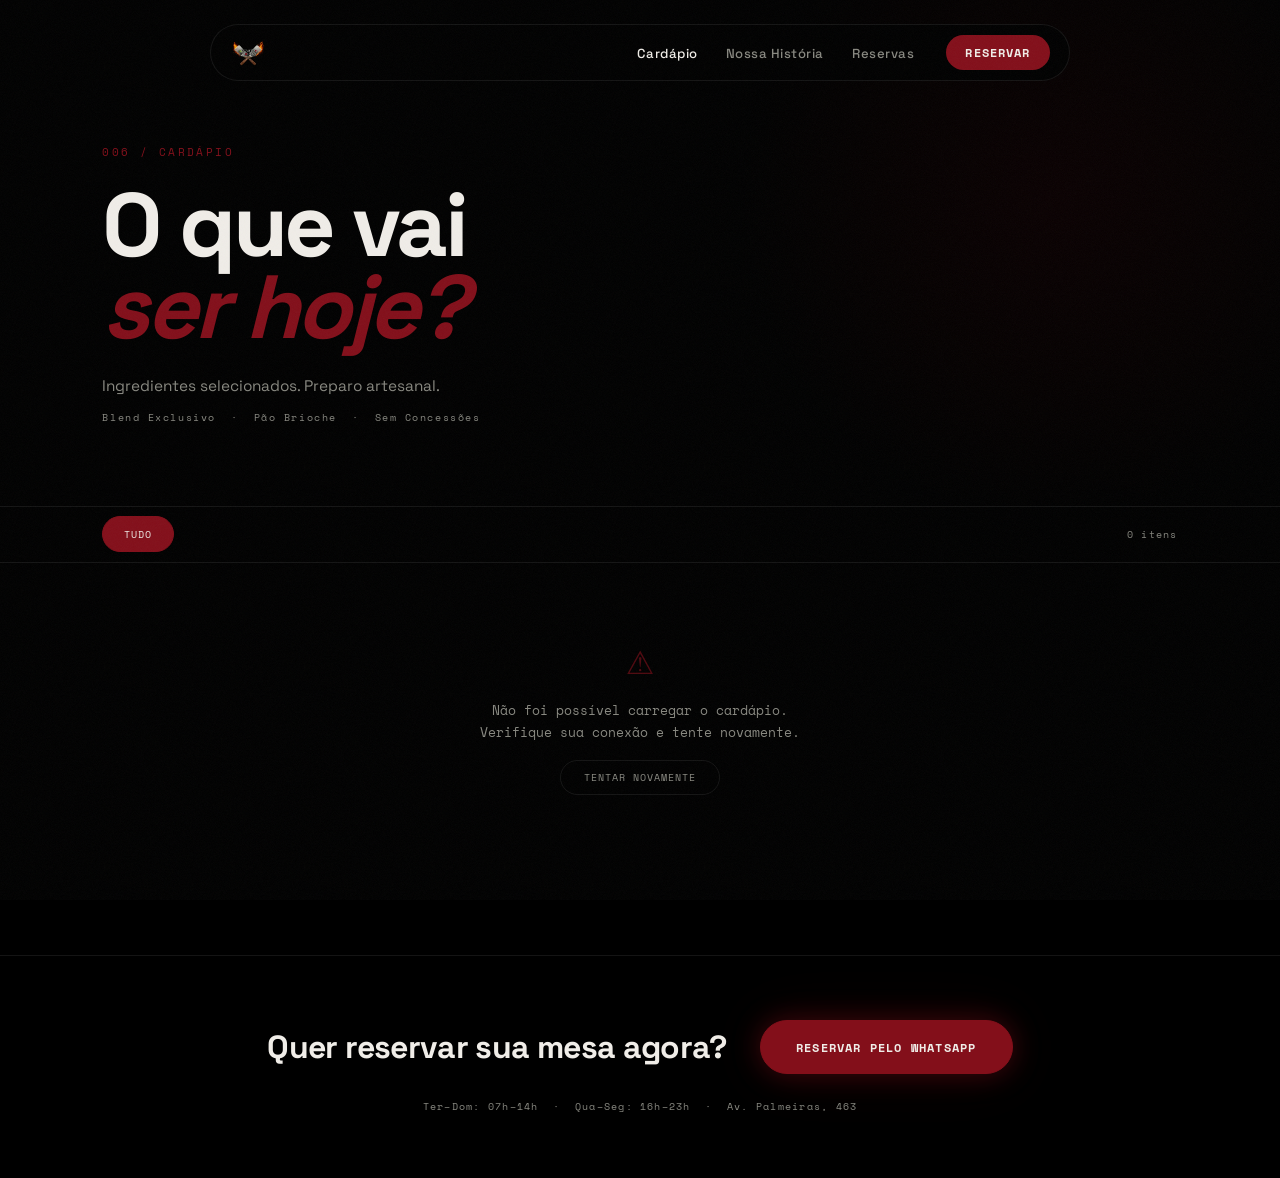
==== cardapio.html @ 656041cb "feat: expandir landing e cardapio com deploy e configuracoes Inclui estrutura completa de cardapio, " ====
<!DOCTYPE html>
<html lang="pt-BR">
<head>
  <meta charset="UTF-8" />
  <meta name="viewport" content="width=device-width, initial-scale=1.0, user-scalable=no" />
  <title>Cardápio — Cozinha Master</title>
  <meta name="description" content="Conheça o cardápio completo da Cozinha Master. Hambúrgueres artesanais, combos, bebidas e extras." />
  <link rel="icon" href="assets/images/favicon.ico" type="image/x-icon" />
  <link rel="preconnect" href="https://fonts.googleapis.com" />
  <link rel="preconnect" href="https://fonts.gstatic.com" crossorigin />
  <link href="https://fonts.googleapis.com/css2?family=Space+Grotesk:wght@400;500;700&family=Space+Mono:wght@400;700&display=swap" rel="stylesheet" />
  <link rel="stylesheet" href="css/style.css" />
  <link rel="stylesheet" href="css/cardapio.css" />
</head>
<body>

  <!-- ── NOISE OVERLAY ── -->
  <div class="noise-overlay" aria-hidden="true"></div>

  <!-- ── NAVBAR ── -->
  <header class="site-header visible" id="site-header">
    <nav class="navbar-pill">
      <a href="index.html" class="navbar-logo">
        <img src="assets/images/Logo.png" alt="Cozinha Master" />
      </a>
      <ul class="navbar-links">
        <li><a href="cardapio.html" class="nav-active">Cardápio</a></li>
        <li><a href="index.html#sobre">Nossa História</a></li>
        <li><a href="index.html#cta">Reservas</a></li>
      </ul>
      <a href="#" class="navbar-cta wa-link" target="_blank" rel="noopener">Reservar</a>
    </nav>
  </header>

  <!-- ── HERO HEADER ── -->
  <section class="cardapio-hero">
    <div class="cardapio-hero-inner">
      <span class="cardapio-label">006 / Cardápio</span>
      <h1 class="cardapio-title">
        O que vai<br />
        <em>ser hoje?</em>
      </h1>
      <p class="cardapio-subtitle">
        Ingredientes selecionados. Preparo artesanal.<br />
        <span class="cardapio-subtitle-mono">Blend Exclusivo&nbsp;&nbsp;·&nbsp;&nbsp;Pão Brioche&nbsp;&nbsp;·&nbsp;&nbsp;Sem Concessões</span>
      </p>
    </div>
  </section>

  <!-- ── FILTER TABS (populado dinamicamente pelo JS) ── -->
  <div class="filter-bar">
    <div class="filter-tabs" id="filter-tabs">
      <button class="filter-tab active" data-filter="all">Tudo</button>
    </div>
    <span class="filter-count" id="filter-count">—</span>
  </div>

  <!-- ── MENU WRAP (populado dinamicamente pelo JS) ── -->
  <main class="menu-wrap" id="menu-wrap"></main>

  <!-- ── FOOTER CTA ── -->
  <section class="cardapio-footer-cta">
    <div class="cardapio-footer-inner">
      <p class="footer-cta-text">Quer reservar sua mesa agora?</p>
      <a href="#" class="cta-button cta-button--primary wa-link" target="_blank" rel="noopener">
        Reservar pelo WhatsApp
      </a>
    </div>
    <p class="footer-cta-meta"><span data-cfg="hours_morning">Ter–Dom: 07h–14h</span>&nbsp;&nbsp;·&nbsp;&nbsp;<span data-cfg="hours_evening">Qua–Seg: 16h–23h</span>&nbsp;&nbsp;·&nbsp;&nbsp;<span data-cfg="address_line1">Av. Palmeiras, 463</span></p>
  </section>

  <script src="js/config.js"></script>
  <script src="js/site-config.js"></script>
  <script src="js/cardapio.js"></script>
</body>
</html>
---- css/style.css ----
/* ============================================================
   CozinhaMaster Burger — Deep Space Tech
   Preset: #0a0a0a · Acento #C0392B · Space Grotesk + Space Mono
   ============================================================ */

/* ── RESET & ROOT ─────────────────────────────────────────── */
*, *::before, *::after {
  box-sizing: border-box;
  margin: 0;
  padding: 0;
}

:root {
  --bg:          #000000;
  --bg-2:        #0a0a0a;
  --text:        #f0ede8;
  --text-muted:  #888880;
  --accent:      #830f1a;
  --accent-dim:  rgba(192, 57, 43, 0.15);
  --accent-glow: rgba(192, 57, 43, 0.35);
  --border:      rgba(255, 255, 255, 0.08);
  --font-sans:   'Space Grotesk', system-ui, sans-serif;
  --font-mono:   'Space Mono', 'Courier New', monospace;
  --ease-quint:  cubic-bezier(0.23, 1, 0.32, 1);
  --ease-bounce: cubic-bezier(0.34, 1.56, 0.64, 1);
}

html {
  font-size: 16px;
  scroll-behavior: auto;
}

body {
  background: var(--bg);
  color: var(--text);
  font-family: var(--font-sans);
  overflow-x: hidden;
  -webkit-font-smoothing: antialiased;
}

a { color: inherit; text-decoration: none; }
ul { list-style: none; }
img { display: block; max-width: 100%; }

/* ── NOISE OVERLAY ─────────────────────────────────────────── */
.noise-overlay {
  position: fixed;
  inset: 0;
  z-index: 9999;
  pointer-events: none;
  opacity: 0.04;
  background-image: url("data:image/svg+xml,%3Csvg xmlns='http://www.w3.org/2000/svg' width='300' height='300'%3E%3Cfilter id='n'%3E%3CfeTurbulence type='fractalNoise' baseFrequency='0.9' numOctaves='4' stitchTiles='stitch'/%3E%3C/filter%3E%3Crect width='300' height='300' filter='url(%23n)' opacity='1'/%3E%3C/svg%3E");
  background-size: 200px 200px;
}

/* ── LOADER ────────────────────────────────────────────────── */
#loader {
  position: fixed;
  inset: 0;
  z-index: 9000;
  background: var(--bg);
  display: flex;
  flex-direction: column;
  align-items: flex-start;
  justify-content: flex-end;
  padding: 8vw;
  transition: opacity 0.8s var(--ease-quint), visibility 0.8s;
}

#loader.hidden {
  opacity: 0;
  visibility: hidden;
  pointer-events: none;
}

.loader-brand {
  display: flex;
  flex-direction: column;
  gap: 0.25rem;
  margin-bottom: 3rem;
}

.loader-brand-main {
  font-family: var(--font-sans);
  font-weight: 700;
  font-size: clamp(2.5rem, 7vw, 5rem);
  letter-spacing: -0.03em;
  line-height: 1;
  color: var(--text);
}

.loader-brand-sub {
  font-family: var(--font-mono);
  font-size: clamp(0.75rem, 1.5vw, 1rem);
  letter-spacing: 0.25em;
  color: var(--accent);
  text-transform: uppercase;
}

.loader-progress {
  display: flex;
  align-items: center;
  gap: 1.5rem;
  width: 100%;
  max-width: 400px;
  margin-bottom: 1rem;
}

.loader-bar-track {
  flex: 1;
  height: 1px;
  background: var(--border);
  overflow: hidden;
}

#loader-bar {
  height: 100%;
  width: 0%;
  background: var(--accent);
  transition: width 0.3s var(--ease-quint);
}

#loader-percent {
  font-family: var(--font-mono);
  font-size: 0.75rem;
  color: var(--text-muted);
  min-width: 3ch;
  text-align: right;
}

.loader-status {
  font-family: var(--font-mono);
  font-size: 0.7rem;
  color: var(--text-muted);
  letter-spacing: 0.1em;
  text-transform: uppercase;
}

/* ── NAVBAR — PÍLULA FLUTUANTE ─────────────────────────────── */
.site-header {
  position: fixed;
  top: 1.5rem;
  left: 50%;
  transform: translateX(-50%);
  z-index: 800;
  width: min(92vw, 860px);
  opacity: 0;
  transition: opacity 0.6s var(--ease-quint);
}

.site-header.visible {
  opacity: 1;
}

.navbar-pill {
  display: flex;
  align-items: center;
  gap: 2rem;
  padding: 0.6rem 1.2rem;
  border-radius: 9999px;
  background: transparent;
  border: 1px solid transparent;
  transition:
    background 0.5s var(--ease-quint),
    border-color 0.5s var(--ease-quint),
    backdrop-filter 0.5s var(--ease-quint);
}

.site-header.scrolled .navbar-pill {
  background: rgba(0, 0, 0, 0.72);
  border-color: var(--border);
  backdrop-filter: blur(20px);
  -webkit-backdrop-filter: blur(20px);
}

.navbar-logo img {
  height: 36px;
  width: auto;
  object-fit: contain;
}

.navbar-links {
  display: flex;
  align-items: center;
  gap: 1.75rem;
  margin-left: auto;
}

.navbar-links a {
  font-size: 0.82rem;
  font-weight: 500;
  letter-spacing: 0.04em;
  color: var(--text-muted);
  transition: color 0.25s;
}

.navbar-links a:hover { color: var(--text); }

.navbar-cta {
  font-family: var(--font-mono);
  font-size: 0.72rem;
  font-weight: 700;
  letter-spacing: 0.1em;
  text-transform: uppercase;
  padding: 0.55rem 1.2rem;
  border-radius: 9999px;
  background: var(--accent);
  color: var(--text);
  transition: background 0.25s, transform 0.2s var(--ease-bounce);
  white-space: nowrap;
}

.navbar-cta:hover {
  background: #830f1a;
  transform: scale(1.04);
}

/* ── HERO STANDALONE ──────────────────────────────────────── */
.hero-standalone {
  position: relative;
  height: 100dvh;
  background: var(--bg);
  display: flex;
  align-items: flex-end;
  padding: 0 8vw 10vh;
  overflow: hidden;
  z-index: 10;
}

.hero-content {
  max-width: 55vw;
  display: flex;
  flex-direction: column;
  gap: 1.5rem;
}

.hero-label {
  font-family: var(--font-mono);
  font-size: 0.72rem;
  letter-spacing: 0.2em;
  color: var(--accent);
  text-transform: uppercase;
  display: block;
  opacity: 0;
  transform: translateY(20px);
}

.hero-heading {
  font-family: var(--font-sans);
  font-weight: 700;
  font-size: clamp(4rem, 10vw, 10rem);
  line-height: 0.92;
  letter-spacing: -0.04em;
  color: var(--text);
  display: flex;
  flex-direction: column;
  gap: 0;
}

.hero-word {
  display: block;
  opacity: 0;
  transform: translateY(40px);
}

.hero-word--accent {
  color: var(--accent);
  font-style: italic;
}

.hero-tagline {
  font-size: clamp(0.9rem, 1.5vw, 1.1rem);
  color: var(--text-muted);
  line-height: 1.7;
  opacity: 0;
  transform: translateY(20px);
  max-width: 400px;
}

.hero-tagline-mono {
  font-family: var(--font-mono);
  font-size: 0.72rem;
  letter-spacing: 0.1em;
  color: var(--text-muted);
  display: block;
  margin-top: 0.5rem;
}

.hero-cta {
  display: inline-flex;
  align-items: center;
  gap: 0.6rem;
  font-family: var(--font-mono);
  font-size: 0.75rem;
  font-weight: 700;
  letter-spacing: 0.12em;
  text-transform: uppercase;
  color: var(--text);
  border-bottom: 1px solid var(--border);
  padding-bottom: 0.4rem;
  width: fit-content;
  opacity: 0;
  transform: translateY(20px);
  transition: color 0.25s, border-color 0.25s;
}

.hero-cta:hover {
  color: var(--accent);
  border-color: var(--accent);
}

/* ── HERO LOGO ASIDE ──────────────────────────────────────── */
.hero-logo-aside {
  position: absolute;
  right: 8vw;
  bottom: 10vh;
  opacity: 0;
  transform: translateY(20px);
  z-index: 0;
  display: flex;
  flex-direction: column;
  align-items: center;
  gap: 2rem;
}

.hero-content {
  position: relative;
  z-index: 1;
}

.hero-logo-aside img {
  width: clamp(280px, 36vw, 620px);
  height: auto;
  object-fit: contain;
  opacity: 0.90;
}

.hero-logo-aside .hero-cta {
  font-size: 1rem;
  letter-spacing: 0.15em;
  padding-bottom: 0.6rem;
  opacity: 1;
  transform: none;
  z-index: 1;
  position: relative;
}

.hero-scroll-indicator {
  position: absolute;
  right: 8vw;
  bottom: 10vh;
  display: flex;
  flex-direction: column;
  align-items: center;
  gap: 1rem;
  opacity: 0;
}

.hero-scroll-text {
  font-family: var(--font-mono);
  font-size: 0.6rem;
  letter-spacing: 0.2em;
  color: var(--text-muted);
  writing-mode: vertical-rl;
  text-orientation: mixed;
}

.hero-scroll-line {
  width: 1px;
  height: 60px;
  background: linear-gradient(to bottom, var(--text-muted), transparent);
  animation: scrollPulse 2s ease-in-out infinite;
}

@keyframes scrollPulse {
  0%, 100% { opacity: 0.3; transform: scaleY(1); }
  50% { opacity: 1; transform: scaleY(0.6) translateY(30%); }
}

/* ── CANVAS WRAP ────────────────────────────────────────────── */
.canvas-wrap {
  position: fixed;
  opacity: 0.80;
  inset: 0;
  z-index: 5;
  clip-path: circle(0% at 50% 50%);
  will-change: clip-path;
}

.canvas-wrap::after {
  content: '';
  position: absolute;
  inset: 0;
  background: rgba(0, 0, 0, 0.30);
  pointer-events: none;
}

#canvas {
  width: 100%;
  height: 100%;
  display: block;
}

/* ── DARK OVERLAY ───────────────────────────────────────────── */
#dark-overlay {
  position: fixed;
  inset: 0;
  z-index: 6;
  background: rgba(10, 10, 10, 0);
  opacity: 0;
  pointer-events: none;
  will-change: opacity;
}

/* ── MARQUEE ────────────────────────────────────────────────── */
.marquee-wrap {
  position: fixed;
  bottom: 3vh;
  left: 0;
  right: 0;
  z-index: 20;
  overflow: hidden;
  pointer-events: none;
  opacity: 0;
  will-change: transform, opacity;
}

.marquee-text {
  font-family: var(--font-sans);
  font-weight: 700;
  font-size: clamp(6rem, 12vw, 14rem);
  line-height: 1;
  white-space: nowrap;
  color: transparent;
  -webkit-text-stroke: 1px rgba(255,255,255,0.06);
  letter-spacing: -0.02em;
  will-change: transform;
}

/* ── SCROLL CONTAINER ───────────────────────────────────────── */
#scroll-container {
  position: relative;
  height: 800vh;
  z-index: 15;
  pointer-events: none;
}

/* ── CONTENT SECTIONS ───────────────────────────────────────── */
.scroll-section {
  position: absolute;
  left: 0;
  right: 0;
  display: flex;
  align-items: center;
  min-height: 100vh;
  pointer-events: auto;
  opacity: 0;
  will-change: opacity, transform;
}

.align-left {
  justify-content: flex-start;
  padding: 0 8vw;
}

.align-right {
  justify-content: flex-end;
  padding: 0 8vw;
}

.align-left  { padding-right: 55vw; }
.align-right { padding-left: 55vw; }

.section-inner {
  max-width: 38vw;
  display: flex;
  flex-direction: column;
  gap: 1.5rem;
}

.section-label {
  font-family: var(--font-mono);
  font-size: 0.7rem;
  letter-spacing: 0.2em;
  color: var(--accent);
  text-transform: uppercase;
  display: block;
}

.section-heading {
  font-family: var(--font-sans);
  font-weight: 700;
  font-size: clamp(2.5rem, 5vw, 5rem);
  line-height: 0.95;
  letter-spacing: -0.03em;
  color: var(--text);
}

.section-body {
  font-size: clamp(0.85rem, 1.2vw, 1rem);
  line-height: 1.75;
  color: var(--text-muted);
  max-width: 32ch;
}

.section-note {
  font-family: var(--font-mono);
  font-size: 0.65rem;
  letter-spacing: 0.12em;
  color: rgba(255,255,255,0.2);
  text-transform: uppercase;
  display: block;
  border-top: 1px solid var(--border);
  padding-top: 1rem;
}

/* ── STATS / MANIFESTO ──────────────────────────────────────── */
.section-stats {
  justify-content: flex-start;
  padding: 0 8vw;
}

.stats-manifesto {
  display: flex;
  flex-direction: column;
  gap: 4rem;
  max-width: 45vw;
}

.manifesto-block {
  display: flex;
  flex-direction: column;
  gap: 1.5rem;
}

.manifesto-contrast {
  font-size: clamp(1.1rem, 2vw, 1.6rem);
  line-height: 1.5;
}

.manifesto-common {
  color: var(--text-muted);
  font-weight: 400;
}

.manifesto-diff {
  color: var(--text);
  font-weight: 700;
  font-size: clamp(1.4rem, 2.5vw, 2.2rem);
  line-height: 1.3;
  display: block;
  margin-top: 0.75rem;
}

.manifesto-diff em,
.manifesto-diff span {
  color: var(--accent);
}

.stats-grid {
  display: grid;
  grid-template-columns: repeat(2, 1fr);
  gap: 2.5rem 4rem;
}

.stat {
  display: flex;
  flex-direction: column;
  gap: 0.3rem;
}

.stat-number {
  font-family: var(--font-sans);
  font-weight: 700;
  font-size: clamp(2.8rem, 5vw, 5rem);
  line-height: 1;
  letter-spacing: -0.04em;
  color: var(--text);
}

.stat-suffix {
  font-family: var(--font-mono);
  font-size: 0.8rem;
  color: var(--accent);
  margin-left: 0.1em;
}

.stat-label {
  font-family: var(--font-mono);
  font-size: 0.65rem;
  letter-spacing: 0.1em;
  color: var(--text-muted);
  text-transform: uppercase;
}

/* ── CTA FINAL ──────────────────────────────────────────────── */
.section-cta {
  justify-content: flex-start;
  padding: 0 8vw;
  min-height: 100vh;
}

.cta-inner {
  display: flex;
  flex-direction: column;
  gap: 2rem;
  max-width: 42vw;
  position: relative;
}

/* Blob de luz ambiente — accent color, low opacity */
.cta-glow {
  position: absolute;
  top: -20%;
  left: -10%;
  width: 55vw;
  height: 55vw;
  background: radial-gradient(circle, rgba(131, 15, 26, 0.18) 0%, transparent 65%);
  pointer-events: none;
  z-index: -1;
}

.cta-heading {
  font-family: var(--font-sans);
  font-weight: 700;
  font-size: clamp(3.5rem, 8vw, 9rem);
  line-height: 0.92;
  letter-spacing: -0.04em;
  color: var(--text);
}

.cta-heading em {
  color: var(--accent);
  font-style: italic;
}

.cta-body {
  font-size: clamp(0.85rem, 1.2vw, 1rem);
  line-height: 1.75;
  color: var(--text-muted);
  max-width: 36ch;
}

.cta-actions {
  display: flex;
  gap: 1rem;
  flex-wrap: wrap;
}

.cta-button {
  display: inline-flex;
  align-items: center;
  justify-content: center;
  gap: 0.6rem;
  font-family: var(--font-mono);
  font-size: 0.75rem;
  font-weight: 700;
  letter-spacing: 0.1em;
  text-transform: uppercase;
  padding: 1.1rem 2.2rem;
  border-radius: 9999px;
  transition: all 0.3s var(--ease-quint);
  cursor: pointer;
}

.cta-button--primary {
  background: var(--accent);
  color: var(--text);
  border: 1px solid var(--accent);
  box-shadow: 0 0 28px rgba(131, 15, 26, 0.45), 0 0 60px rgba(131, 15, 26, 0.15);
}

.cta-button--primary:hover {
  background: #a93226;
  transform: scale(1.04);
  box-shadow: 0 0 40px rgba(131, 15, 26, 0.6), 0 0 80px rgba(131, 15, 26, 0.25);
}

.cta-button--primary svg { flex-shrink: 0; }

.cta-button--ghost {
  background: transparent;
  color: var(--text);
  border: 1px solid var(--border);
}

.cta-button--ghost:hover {
  border-color: var(--text-muted);
  background: rgba(255,255,255,0.04);
}

.cta-status {
  display: flex;
  align-items: center;
  gap: 0.75rem;
  flex-wrap: wrap;
  padding-top: 0.5rem;
  border-top: 1px solid var(--border);
}

.cta-meta {
  font-family: var(--font-mono);
  font-size: 0.65rem;
  letter-spacing: 0.12em;
  color: var(--text-muted);
}

/* ── FOOTER ─────────────────────────────────────────────────── */
.site-footer {
  position: relative;
  z-index: 20;
  background: #000000;
  overflow: hidden;
  padding: 5rem 8vw 2.5rem;
}

/* Linha gradiente no topo */
.site-footer::before {
  content: '';
  position: absolute;
  top: 0; left: 8vw; right: 8vw;
  height: 1px;
  background: linear-gradient(90deg, transparent, var(--accent), rgba(131,15,26,0.4), transparent);
}

/* Watermark de fundo */
.footer-watermark {
  position: absolute;
  bottom: 1rem;
  left: 50%;
  transform: translateX(-50%);
  font-family: var(--font-sans);
  font-weight: 700;
  font-size: clamp(3rem, 10vw, 9rem);
  letter-spacing: -0.04em;
  color: transparent;
  -webkit-text-stroke: 1px rgba(255,255,255,0.04);
  white-space: nowrap;
  pointer-events: none;
  user-select: none;
}

.footer-inner {
  display: grid;
  grid-template-columns: 1fr 2fr;
  gap: 4rem;
  align-items: start;
  padding-bottom: 3rem;
  border-bottom: 1px solid var(--border);
  margin-bottom: 2rem;
  position: relative;
}

.footer-brand {
  display: flex;
  flex-direction: column;
  gap: 1rem;
}

.footer-logo {
  height: auto;
  width: 100px;
  max-width: 100px;
  object-fit: contain;
  opacity: 0.65;
}

.footer-tagline {
  font-family: var(--font-mono);
  font-size: 0.65rem;
  letter-spacing: 0.15em;
  color: var(--text-muted);
  text-transform: uppercase;
}

.footer-status {
  display: flex;
  align-items: center;
  gap: 0.5rem;
  margin-top: 0.5rem;
}

.footer-info {
  display: grid;
  grid-template-columns: repeat(3, 1fr);
  gap: 3rem;
}

.footer-col {
  display: flex;
  flex-direction: column;
  gap: 0.55rem;
}

.footer-col-title {
  font-family: var(--font-mono);
  font-size: 0.65rem;
  letter-spacing: 0.2em;
  color: var(--accent);
  text-transform: uppercase;
  display: block;
  margin-bottom: 0.4rem;
}

.footer-col p {
  font-size: 0.82rem;
  color: var(--text-muted);
  line-height: 1.6;
}

.footer-link {
  font-size: 0.82rem;
  color: var(--text-muted);
  line-height: 1.6;
  transition: color 0.25s var(--ease-quint);
}

.footer-link:hover { color: var(--text); }

.status-dot {
  width: 8px;
  height: 8px;
  border-radius: 50%;
  background: #22c55e;
  box-shadow: 0 0 10px #22c55e;
  animation: pulse 2s ease-in-out infinite;
}

@keyframes pulse {
  0%, 100% { opacity: 1; box-shadow: 0 0 8px #22c55e; }
  50% { opacity: 0.5; box-shadow: 0 0 20px #22c55e; }
}

.status-text {
  font-family: var(--font-mono);
  font-size: 0.65rem;
  letter-spacing: 0.12em;
  color: #22c55e;
  text-transform: uppercase;
}

.footer-bottom {
  display: flex;
  justify-content: space-between;
  align-items: center;
}

.footer-bottom span {
  font-size: 0.75rem;
  color: rgba(255,255,255,0.2);
}

.footer-mono {
  font-family: var(--font-mono);
  font-size: 0.65rem;
  letter-spacing: 0.1em;
}

/* ── SECTION NAV ────────────────────────────────────────────── */
.section-nav {
  position: fixed;
  right: 2.5rem;
  top: 50%;
  transform: translateY(-50%);
  z-index: 100;
  display: flex;
  flex-direction: column;
  align-items: center;
  gap: 1rem;
  opacity: 1;
  pointer-events: auto;
}

.section-nav-btn {
  width: 40px;
  height: 40px;
  border-radius: 50%;
  border: 1px solid rgba(255,255,255,0.2);
  background: rgba(0,0,0,0.5);
  backdrop-filter: blur(8px);
  -webkit-backdrop-filter: blur(8px);
  color: var(--text);
  display: flex;
  align-items: center;
  justify-content: center;
  cursor: pointer;
  transition: border-color 0.25s, background 0.25s, opacity 0.25s, transform 0.2s var(--ease-bounce);
}

.section-nav-btn:hover {
  border-color: var(--accent);
  background: rgba(0,0,0,0.8);
  transform: scale(1.1);
}

.section-nav-btn:disabled {
  opacity: 0.2;
  cursor: default;
  transform: none;
}

.section-nav-dots {
  display: flex;
  flex-direction: column;
  gap: 0.5rem;
}

.nav-dot {
  width: 5px;
  height: 5px;
  border-radius: 50%;
  background: rgba(255,255,255,0.25);
  transition: background 0.3s, transform 0.3s var(--ease-bounce);
}

.nav-dot.active {
  background: var(--accent);
  transform: scale(1.4);
}

@media (max-width: 768px) {
  .section-nav {
    right: 1rem;
    gap: 0.75rem;
  }
  .section-nav-btn {
    width: 36px;
    height: 36px;
  }
}

/* ── POSITION HELPERS (JS override via inline style) ────────── */
/* transform is set by GSAP via gsap.set(el, { yPercent: -50 }) — not CSS */

/* ── DARK BACKDROP NOS BLOCOS DE TEXTO ──────────────────────── */
/* Garante legibilidade sobre o canvas em todas as seções       */
.section-inner,
.stats-manifesto,
.cta-inner {
  background: rgba(0, 0, 0, 0.58);
  padding: 2.5rem 2.8rem;
  border-radius: 2px;
  backdrop-filter: blur(6px);
  -webkit-backdrop-filter: blur(6px);
}

/* ── MOBILE ─────────────────────────────────────────────────── */
@media (max-width: 768px) {
  /* Scroll container maior para as seções não se empilharem */
  #scroll-container { height: 650vh; }

  /* Seções ocupam a largura toda, sem recuo lateral assimétrico */
  .scroll-section {
    align-items: flex-start;
    padding: 0 5vw !important;
    justify-content: flex-start !important;
  }

  .align-left,
  .align-right {
    padding: 0 5vw !important;
  }

  .section-inner {
    max-width: 100%;
    width: 100%;
  }

  .stats-manifesto {
    max-width: 100%;
    width: 100%;
  }

  .cta-inner {
    max-width: 100%;
    width: 100%;
  }

  /* Backdrop levemente mais opaco no mobile para compensar tela menor */
  .section-inner,
  .stats-manifesto,
  .cta-inner {
    background: rgba(0, 0, 0, 0.72);
    padding: 1.8rem 1.6rem;
  }

  .stats-grid { grid-template-columns: repeat(2, 1fr); gap: 1.5rem 2rem; }

  /* Hero: empurra conteúdo para não conflitar com logo */
  .hero-content {
    max-width: 90vw;
    padding-bottom: 2vh;
  }

  .hero-label { font-size: 0.65rem; }

  /* Logo no hero: esconde no mobile — ocupa espaço demais */
  .hero-logo-aside { display: none; }

  .hero-scroll-indicator { display: none; }

  .navbar-links { display: none; }

  /* Marquee menor no mobile */
  .marquee-text { font-size: clamp(3.5rem, 18vw, 7rem); }

  /* Footer */
  .footer-inner {
    grid-template-columns: 1fr;
    gap: 2rem;
  }

  .footer-info {
    grid-template-columns: 1fr 1fr;
    gap: 1.5rem;
  }

  .footer-watermark { display: none; }
}

@media (max-width: 480px) {
  #scroll-container { height: 700vh; }
  .footer-info { grid-template-columns: 1fr; }
  .cta-actions { flex-direction: column; }
  .cta-button { text-align: center; width: 100%; }
}
---- css/cardapio.css ----
/* ============================================================
   Cardápio — Cozinha Master
   Design: glassmorphism cards + filter tabs + dark OLED
   ============================================================ */

/* ── BODY OVERRIDE ── */
body {
  min-height: 100vh;
  padding-top: 0;
}

/* ── NAV ACTIVE STATE ── */
.nav-active {
  color: var(--text) !important;
}

/* ── NAVBAR ALWAYS SCROLLED ── */
.navbar-pill {
  background: rgba(0, 0, 0, 0.72) !important;
  border-color: var(--border) !important;
  backdrop-filter: blur(20px) !important;
  -webkit-backdrop-filter: blur(20px) !important;
}

/* ── CARDÁPIO HERO ── */
.cardapio-hero {
  padding: 9rem 8vw 5rem;
  border-bottom: 1px solid var(--border);
  position: relative;
  overflow: hidden;
}

/* Subtle accent blob behind hero */
.cardapio-hero::before {
  content: '';
  position: absolute;
  top: -30%;
  right: -10%;
  width: 55vw;
  height: 55vw;
  background: radial-gradient(circle, rgba(131, 15, 26, 0.08) 0%, transparent 70%);
  pointer-events: none;
}

.cardapio-hero-inner {
  position: relative;
  z-index: 1;
  max-width: 700px;
  display: flex;
  flex-direction: column;
  gap: 1.5rem;
}

.cardapio-label {
  font-family: var(--font-mono);
  font-size: 0.68rem;
  letter-spacing: 0.22em;
  color: var(--accent);
  text-transform: uppercase;
  display: block;
}

.cardapio-title {
  font-family: var(--font-sans);
  font-weight: 700;
  font-size: clamp(3rem, 7vw, 7rem);
  letter-spacing: -0.04em;
  line-height: 0.92;
  color: var(--text);
}

.cardapio-title em {
  color: var(--accent);
  font-style: italic;
}

.cardapio-subtitle {
  font-size: clamp(0.85rem, 1.2vw, 1rem);
  color: var(--text-muted);
  line-height: 1.75;
}

.cardapio-subtitle-mono {
  display: block;
  font-family: var(--font-mono);
  font-size: 0.65rem;
  letter-spacing: 0.15em;
  margin-top: 0.5rem;
}

/* ── FILTER BAR ── */
.filter-bar {
  display: flex;
  align-items: center;
  justify-content: space-between;
  padding: 0 8vw;
  height: 56px;
  border-bottom: 1px solid var(--border);
  position: sticky;
  top: 0;
  z-index: 50;
  background: rgba(0, 0, 0, 0.85);
  backdrop-filter: blur(20px);
  -webkit-backdrop-filter: blur(20px);
}

.filter-tabs {
  display: flex;
  gap: 0.5rem;
  overflow-x: auto;
  scrollbar-width: none;
  -ms-overflow-style: none;
  flex: 1;
  padding: 0.5rem 0;
}

.filter-tabs::-webkit-scrollbar { display: none; }

.filter-tab {
  font-family: var(--font-mono);
  font-size: 0.65rem;
  letter-spacing: 0.1em;
  text-transform: uppercase;
  padding: 0.5rem 1.3rem;
  border-radius: 9999px;
  border: 1px solid var(--border);
  background: transparent;
  color: var(--text-muted);
  cursor: pointer;
  transition: all 0.3s var(--ease-quint);
  min-height: 36px;
}

.filter-tab:hover {
  border-color: rgba(255, 255, 255, 0.2);
  color: var(--text);
}

.filter-tab.active {
  background: var(--accent);
  border-color: var(--accent);
  color: var(--text);
}

.filter-count {
  font-family: var(--font-mono);
  font-size: 0.65rem;
  letter-spacing: 0.12em;
  color: var(--text-muted);
  white-space: nowrap;
}

/* ── MENU WRAP ── */
.menu-wrap {
  padding: 0 8vw 5rem;
}

/* ── MENU SECTION ── */
.menu-section {
  padding: 3.5rem 0 0;
}

.menu-section-header {
  display: flex;
  align-items: baseline;
  gap: 1rem;
  margin-bottom: 1.75rem;
  padding-bottom: 1rem;
  border-bottom: 1px solid var(--border);
}

.menu-section-title {
  font-family: var(--font-sans);
  font-weight: 700;
  font-size: clamp(1.4rem, 2.5vw, 2rem);
  letter-spacing: -0.03em;
  color: var(--text);
  line-height: 1;
}

.menu-section-count {
  font-family: var(--font-mono);
  font-size: 0.62rem;
  letter-spacing: 0.15em;
  text-transform: uppercase;
  color: var(--text-muted);
}

.menu-section-grid {
  display: grid;
  grid-template-columns: repeat(3, 1fr);
  gap: 1.25rem;
}

/* ── MENU CARD ── */
.menu-card {
  background: rgba(255, 255, 255, 0.04);
  border: 1px solid var(--border);
  border-radius: 2px;
  display: flex;
  flex-direction: column;
  overflow: hidden;
  backdrop-filter: blur(10px);
  -webkit-backdrop-filter: blur(10px);
  transition:
    border-color 0.35s var(--ease-quint),
    background   0.35s var(--ease-quint),
    transform    0.35s var(--ease-quint);
}

.menu-card:hover {
  border-color: rgba(131, 15, 26, 0.5);
  background: rgba(255, 255, 255, 0.07);
  transform: translateY(-5px);
}

/* ── CARD IMAGE ── */
.card-image {
  position: relative;
  aspect-ratio: 4 / 3;
  overflow: hidden;
  background: #0a0a0a;
  flex-shrink: 0;
}

.card-image img {
  width: 100%;
  height: 100%;
  object-fit: cover;
  display: block;
  transition: transform 0.55s var(--ease-quint);
}

.menu-card:hover .card-image img {
  transform: scale(1.06);
}

/* Gradient overlay — garante legibilidade da badge sobre a foto */
.card-image-overlay {
  position: absolute;
  inset: 0;
  background: linear-gradient(
    to bottom,
    rgba(0, 0, 0, 0.10) 0%,
    transparent        45%,
    rgba(0, 0, 0, 0.55) 100%
  );
  pointer-events: none;
}

/* Placeholder quando não há imagem */
.card-image--placeholder {
  display: flex;
  align-items: center;
  justify-content: center;
  background: linear-gradient(135deg, #0d0d0d 0%, #1a0a0c 100%);
}

.card-image-placeholder-icon {
  font-size: 2.5rem;
  color: rgba(131, 15, 26, 0.3);
  user-select: none;
}

/* ── BADGE (dentro da imagem) ── */
.card-badge {
  position: absolute;
  top: 0.9rem;
  right: 0.9rem;
  font-family: var(--font-mono);
  font-size: 0.55rem;
  letter-spacing: 0.15em;
  text-transform: uppercase;
  padding: 0.28rem 0.7rem;
  border-radius: 9999px;
  line-height: 1;
  z-index: 2;
  backdrop-filter: blur(8px);
  -webkit-backdrop-filter: blur(8px);
}

.badge-popular {
  background: rgba(131, 15, 26, 0.75);
  color: #fff;
  border: 1px solid rgba(131, 15, 26, 0.5);
}

.badge-destaque {
  background: rgba(0, 0, 0, 0.65);
  color: var(--text);
  border: 1px solid rgba(255,255,255,0.2);
}

.badge-novo {
  background: rgba(34, 197, 94, 0.75);
  color: #fff;
  border: 1px solid rgba(34, 197, 94, 0.5);
}

.badge-chef {
  background: rgba(180, 140, 20, 0.75);
  color: #fff;
  border: 1px solid rgba(212, 175, 55, 0.5);
}

/* ── CARD CONTENT ── */
.card-body {
  display: flex;
  flex-direction: column;
  gap: 0.65rem;
  flex: 1;
  padding: 1.4rem 1.6rem 0;
}

.card-name {
  font-family: var(--font-sans);
  font-weight: 700;
  font-size: clamp(1rem, 1.5vw, 1.2rem);
  letter-spacing: -0.02em;
  line-height: 1.15;
  color: var(--text);
}

.card-desc {
  font-size: 0.8rem;
  color: var(--text-muted);
  line-height: 1.65;
}

/* ── CARD FOOTER ── */
.card-footer {
  display: flex;
  align-items: center;
  justify-content: space-between;
  border-top: 1px solid var(--border);
  margin-top: 1.2rem;
  padding: 1rem 1.6rem 1.4rem;
}

.card-price {
  font-family: var(--font-mono);
  font-weight: 700;
  font-size: 1.05rem;
  color: var(--text);
  letter-spacing: -0.01em;
}

.card-category-label {
  font-family: var(--font-mono);
  font-size: 0.58rem;
  letter-spacing: 0.15em;
  text-transform: uppercase;
  color: rgba(255, 255, 255, 0.2);
}

/* ── SKELETON SECTION IMAGE ── */
.skeleton-image {
  aspect-ratio: 4 / 3;
  width: 100%;
}

.skeleton-section-title {
  height: 28px;
  width: 200px;
}

/* ── FOOTER CTA ── */
.cardapio-footer-cta {
  border-top: 1px solid var(--border);
  padding: 4rem 8vw;
  display: flex;
  flex-direction: column;
  align-items: center;
  gap: 1.5rem;
  text-align: center;
}

.cardapio-footer-inner {
  display: flex;
  align-items: center;
  gap: 2rem;
  flex-wrap: wrap;
  justify-content: center;
}

.footer-cta-text {
  font-family: var(--font-sans);
  font-weight: 700;
  font-size: clamp(1.2rem, 2.5vw, 2rem);
  letter-spacing: -0.02em;
  color: var(--text);
}

.footer-cta-meta {
  font-family: var(--font-mono);
  font-size: 0.65rem;
  letter-spacing: 0.12em;
  color: var(--text-muted);
}

/* ── SKELETON LOADER ── */
@keyframes shimmer {
  0%   { background-position: -400px 0; }
  100% { background-position:  400px 0; }
}

.skeleton-card {
  pointer-events: none;
}

.skeleton-badge,
.skeleton-line {
  border-radius: 2px;
  background: linear-gradient(
    90deg,
    rgba(255,255,255,0.04) 25%,
    rgba(255,255,255,0.09) 50%,
    rgba(255,255,255,0.04) 75%
  );
  background-size: 400px 100%;
  animation: shimmer 1.4s ease-in-out infinite;
}

.skeleton-badge {
  position: absolute;
  top: 1.2rem; right: 1.2rem;
  width: 60px; height: 18px;
  border-radius: 9999px;
}

.skeleton-line {
  height: 14px;
  width: 100%;
  margin-bottom: 0.6rem;
  border-radius: 3px;
}

.skeleton-title  { height: 20px; width: 70%; }
.skeleton-short  { width: 45%; }
.skeleton-price  { height: 18px; width: 55px; }

/* ── ERRO ── */
.menu-error {
  display: flex;
  flex-direction: column;
  align-items: center;
  gap: 1rem;
  padding: 5rem 2rem;
  text-align: center;
}

.menu-error-icon {
  font-size: 2rem;
  color: var(--accent);
  opacity: 0.6;
}

.menu-error-text {
  font-family: var(--font-mono);
  font-size: 0.82rem;
  color: var(--text-muted);
  line-height: 1.7;
}

.menu-error-text code {
  background: rgba(255,255,255,0.06);
  padding: 0.1em 0.4em;
  border-radius: 3px;
  font-size: 0.75rem;
}

.menu-retry-btn {
  font-family: var(--font-mono);
  font-size: 0.65rem;
  letter-spacing: 0.1em;
  text-transform: uppercase;
  padding: 0.55rem 1.4rem;
  border-radius: 9999px;
  border: 1px solid var(--border);
  background: transparent;
  color: var(--text-muted);
  cursor: pointer;
  transition: all 0.3s var(--ease-quint);
}

.menu-retry-btn:hover {
  border-color: var(--accent);
  color: var(--text);
}

/* ── EMPTY STATE ── */
.menu-empty {
  padding: 4rem 2rem;
  text-align: center;
}

.menu-empty-text {
  font-family: var(--font-mono);
  font-size: 0.82rem;
  color: var(--text-muted);
  letter-spacing: 0.1em;
}

/* ── MOBILE ── */
@media (max-width: 900px) {
  .menu-section-grid {
    grid-template-columns: repeat(2, 1fr);
  }
}

@media (max-width: 768px) {
  .cardapio-hero {
    padding: 7rem 6vw 3.5rem;
  }

  .filter-bar {
    padding: 0 5vw;
    height: 52px;
  }

  .filter-count { display: none; }

  .menu-wrap {
    padding: 0 5vw 4rem;
  }

  .menu-section-grid {
    grid-template-columns: 1fr;
    gap: 1rem;
  }

  .card-image { aspect-ratio: 16 / 9; }

  .cardapio-footer-inner {
    flex-direction: column;
    gap: 1.2rem;
  }

  .cta-button { width: 100%; text-align: center; }

  .noise-overlay { display: none; }
}
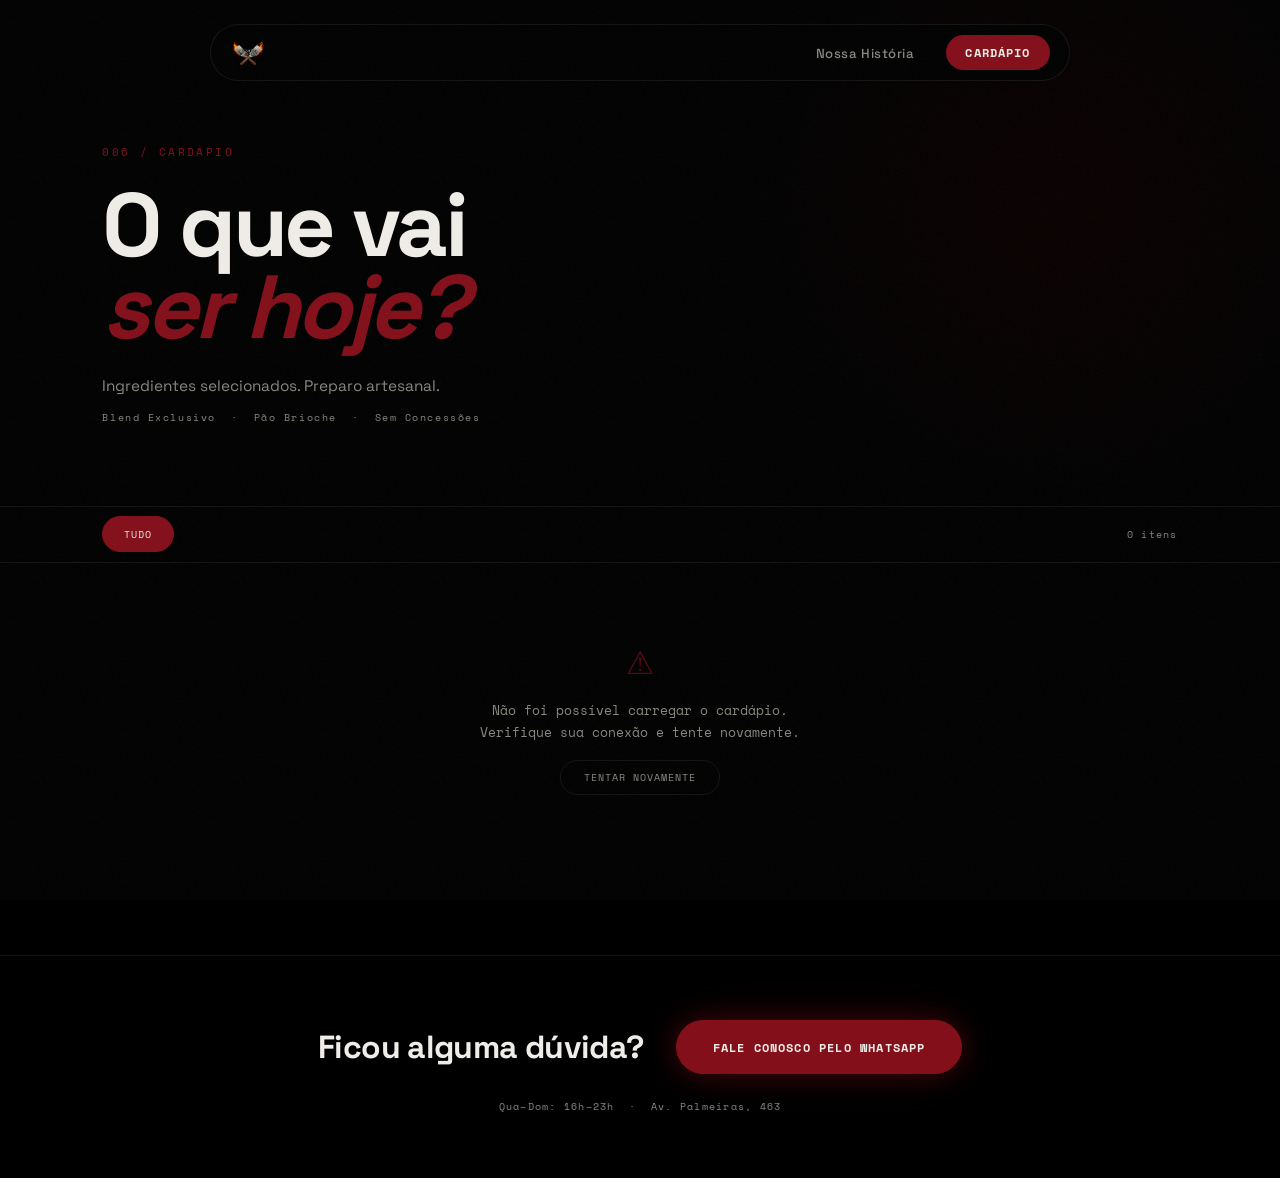
==== commit ccba06ff: "fix: ajustar texto do CTA do cardapio" ====
--- a/cardapio.html
+++ b/cardapio.html
@@ -24,11 +24,9 @@
         <img src="assets/images/Logo.png" alt="Cozinha Master" />
       </a>
       <ul class="navbar-links">
-        <li><a href="cardapio.html" class="nav-active">Cardápio</a></li>
         <li><a href="index.html#sobre">Nossa História</a></li>
-        <li><a href="index.html#cta">Reservas</a></li>
       </ul>
-      <a href="#" class="navbar-cta wa-link" target="_blank" rel="noopener">Reservar</a>
+      <a href="cardapio.html" class="navbar-cta nav-active">Cardápio</a>
     </nav>
   </header>
 
@@ -61,12 +59,12 @@
   <!-- ── FOOTER CTA ── -->
   <section class="cardapio-footer-cta">
     <div class="cardapio-footer-inner">
-      <p class="footer-cta-text">Quer reservar sua mesa agora?</p>
+      <p class="footer-cta-text">Ficou alguma dúvida?</p>
       <a href="#" class="cta-button cta-button--primary wa-link" target="_blank" rel="noopener">
-        Reservar pelo WhatsApp
+          Fale conosco pelo WhatsApp
       </a>
     </div>
-    <p class="footer-cta-meta"><span data-cfg="hours_morning">Ter–Dom: 07h–14h</span>&nbsp;&nbsp;·&nbsp;&nbsp;<span data-cfg="hours_evening">Qua–Seg: 16h–23h</span>&nbsp;&nbsp;·&nbsp;&nbsp;<span data-cfg="address_line1">Av. Palmeiras, 463</span></p>
+    <p class="footer-cta-meta"><span data-cfg="hours_evening">Qua–Dom: 16h–23h</span>&nbsp;&nbsp;·&nbsp;&nbsp;<span data-cfg="address_line1">Av. Palmeiras, 463</span></p>
   </section>
 
   <script src="js/config.js"></script>
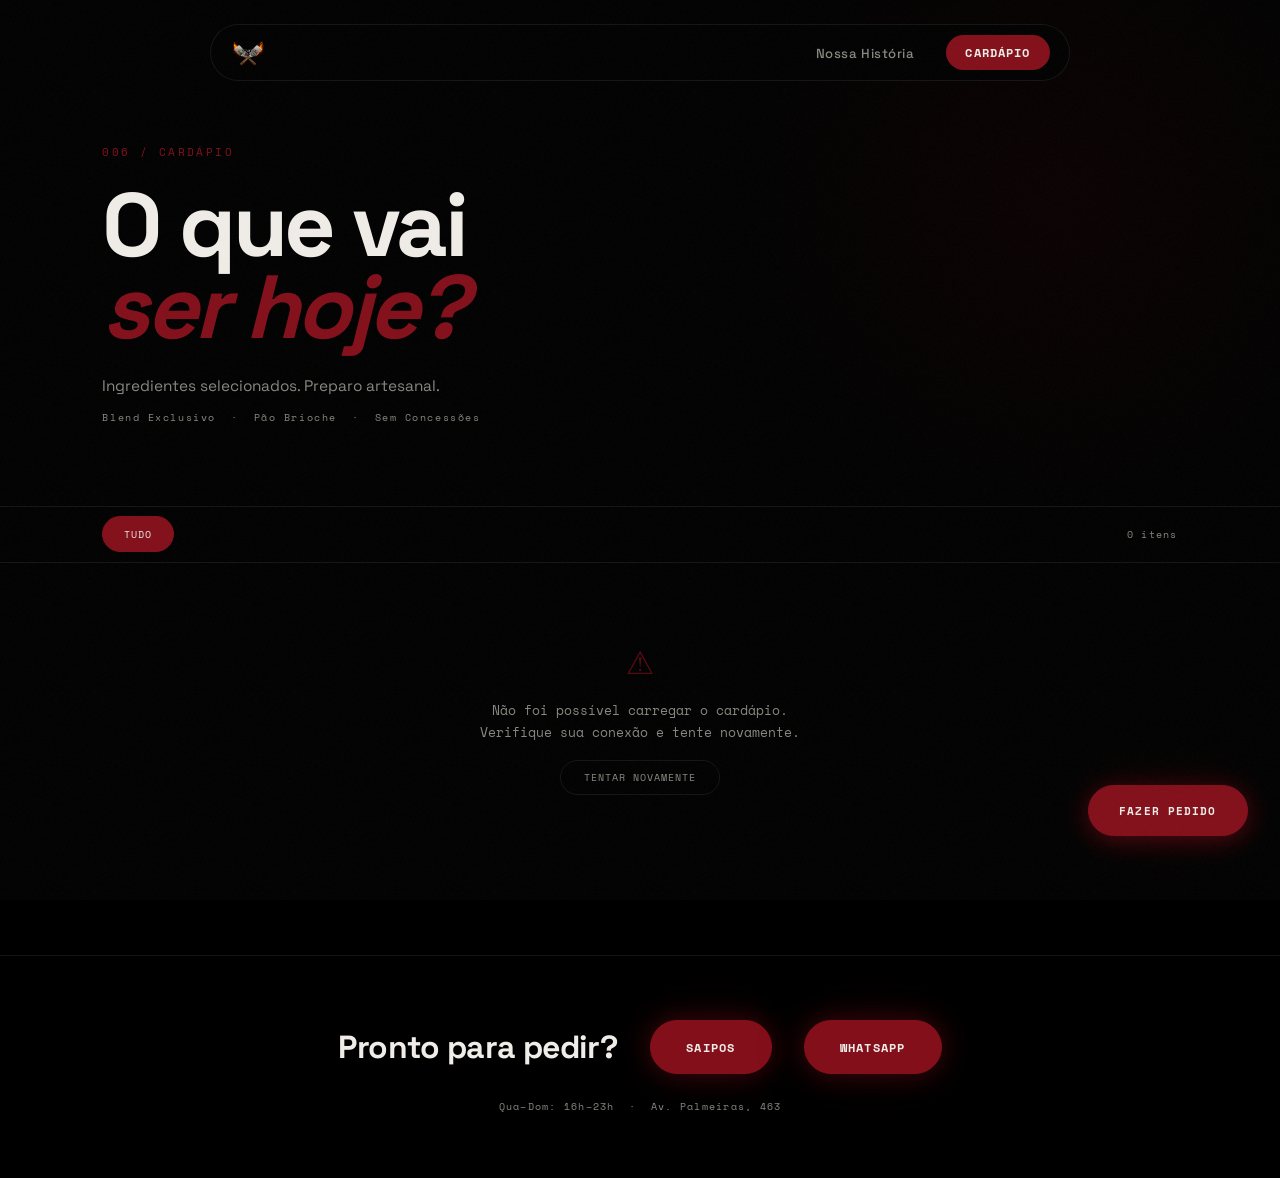
==== commit c5ab1688: "feat: aplicar ajustes gerais no site" ====
--- a/cardapio.html
+++ b/cardapio.html
@@ -59,13 +59,21 @@
   <!-- ── FOOTER CTA ── -->
   <section class="cardapio-footer-cta">
     <div class="cardapio-footer-inner">
-      <p class="footer-cta-text">Ficou alguma dúvida?</p>
+      <p class="footer-cta-text">Pronto para pedir?</p>
+      <a href="https://cozinhamaster.saipos.com/home" class="cta-button cta-button--primary" target="_blank" rel="noopener">
+        Saipos
+      </a>
       <a href="#" class="cta-button cta-button--primary wa-link" target="_blank" rel="noopener">
-          Fale conosco pelo WhatsApp
+        WhatsApp
       </a>
     </div>
     <p class="footer-cta-meta"><span data-cfg="hours_evening">Qua–Dom: 16h–23h</span>&nbsp;&nbsp;·&nbsp;&nbsp;<span data-cfg="address_line1">Av. Palmeiras, 463</span></p>
   </section>
+
+  <!-- ── FAB FAZER PEDIDO ── -->
+  <a href="https://cozinhamaster.saipos.com/home" class="fab-order" target="_blank" rel="noopener" aria-label="Fazer pedido no Saipos">
+    Fazer Pedido
+  </a>
 
   <script src="js/config.js"></script>
   <script src="js/site-config.js"></script>
--- a/css/style.css
+++ b/css/style.css
@@ -826,6 +826,12 @@
   animation: pulse 2s ease-in-out infinite;
 }
 
+.status-dot--closed {
+  background: #666;
+  box-shadow: 0 0 6px #444;
+  animation: none;
+}
+
 @keyframes pulse {
   0%, 100% { opacity: 1; box-shadow: 0 0 8px #22c55e; }
   50% { opacity: 0.5; box-shadow: 0 0 20px #22c55e; }
@@ -837,6 +843,10 @@
   letter-spacing: 0.12em;
   color: #22c55e;
   text-transform: uppercase;
+}
+
+.status-text--closed {
+  color: #666;
 }
 
 .footer-bottom {
@@ -999,7 +1009,19 @@
 
   .hero-scroll-indicator { display: none; }
 
-  .navbar-links { display: none; }
+  .navbar-links {
+    gap: 0;
+    margin-left: auto;
+  }
+
+  .navbar-links a {
+    font-size: 0.72rem;
+    letter-spacing: 0.02em;
+  }
+
+  .navbar-pill {
+    gap: 0.75rem;
+  }
 
   /* Marquee menor no mobile */
   .marquee-text { font-size: clamp(3.5rem, 18vw, 7rem); }
--- a/css/cardapio.css
+++ b/css/cardapio.css
@@ -97,7 +97,7 @@
   height: 56px;
   border-bottom: 1px solid var(--border);
   position: sticky;
-  top: 0;
+  top: 76px; /* abaixo do navbar-pill (fixed top:1.5rem + altura ~52px) */
   z-index: 50;
   background: rgba(0, 0, 0, 0.85);
   backdrop-filter: blur(20px);
@@ -153,6 +153,7 @@
 /* ── MENU WRAP ── */
 .menu-wrap {
   padding: 0 8vw 5rem;
+  min-height: 40vh;
 }
 
 /* ── MENU SECTION ── */
@@ -331,26 +332,39 @@
 .card-footer {
   display: flex;
   align-items: center;
-  justify-content: space-between;
+  justify-content: center;
   border-top: 1px solid var(--border);
   margin-top: 1.2rem;
   padding: 1rem 1.6rem 1.4rem;
 }
 
-.card-price {
-  font-family: var(--font-mono);
+/* ── BOTÃO PEDIR ── */
+.card-order-btn {
+  display: flex;
+  align-items: center;
+  justify-content: center;
+  width: 100%;
+  font-family: var(--font-mono);
+  font-size: 0.65rem;
   font-weight: 700;
-  font-size: 1.05rem;
-  color: var(--text);
-  letter-spacing: -0.01em;
-}
-
-.card-category-label {
-  font-family: var(--font-mono);
-  font-size: 0.58rem;
-  letter-spacing: 0.15em;
-  text-transform: uppercase;
-  color: rgba(255, 255, 255, 0.2);
+  letter-spacing: 0.1em;
+  text-transform: uppercase;
+  padding: 0.55rem 1rem;
+  border-radius: 9999px;
+  background: var(--accent);
+  color: var(--text);
+  border: 1px solid var(--accent);
+  transition:
+    background 0.25s var(--ease-quint),
+    transform  0.2s var(--ease-quint),
+    box-shadow 0.25s var(--ease-quint);
+}
+
+.card-order-btn:hover {
+  background: transparent;
+  color: var(--accent);
+  transform: scale(1.02);
+  box-shadow: 0 0 16px rgba(131, 15, 26, 0.35);
 }
 
 /* ── SKELETON SECTION IMAGE ── */
@@ -516,6 +530,7 @@
   .filter-bar {
     padding: 0 5vw;
     height: 52px;
+    top: 84px; /* navbar: top 1.5rem(24px) + pill ~56px = 80px + 4px margem */
   }
 
   .filter-count { display: none; }
@@ -539,4 +554,44 @@
   .cta-button { width: 100%; text-align: center; }
 
   .noise-overlay { display: none; }
-}
+
+  .fab-order { bottom: 1.5rem; right: 1.5rem; }
+}
+
+/* ── FAB — FAZER PEDIDO ── */
+.fab-order {
+  position: fixed;
+  bottom: 4rem;
+  right: 2rem;
+  z-index: 200;
+  display: flex;
+  align-items: center;
+  gap: 0.55rem;
+  font-family: var(--font-mono);
+  font-size: 0.7rem;
+  font-weight: 700;
+  letter-spacing: 0.1em;
+  text-transform: uppercase;
+  padding: 1rem 1.9rem;
+  border-radius: 9999px;
+  background: var(--accent);
+  color: var(--text);
+  border: 1px solid var(--accent);
+  box-shadow:
+    0 4px 24px rgba(131, 15, 26, 0.55),
+    0 0 60px rgba(131, 15, 26, 0.18);
+  transition:
+    transform   0.3s var(--ease-quint),
+    box-shadow  0.3s var(--ease-quint),
+    background  0.3s var(--ease-quint);
+  white-space: nowrap;
+}
+
+.fab-order:hover {
+  transform: scale(1.05) translateY(-2px);
+  background: #a93226;
+  box-shadow:
+    0 6px 32px rgba(131, 15, 26, 0.65),
+    0 0 80px rgba(131, 15, 26, 0.28);
+}
+
